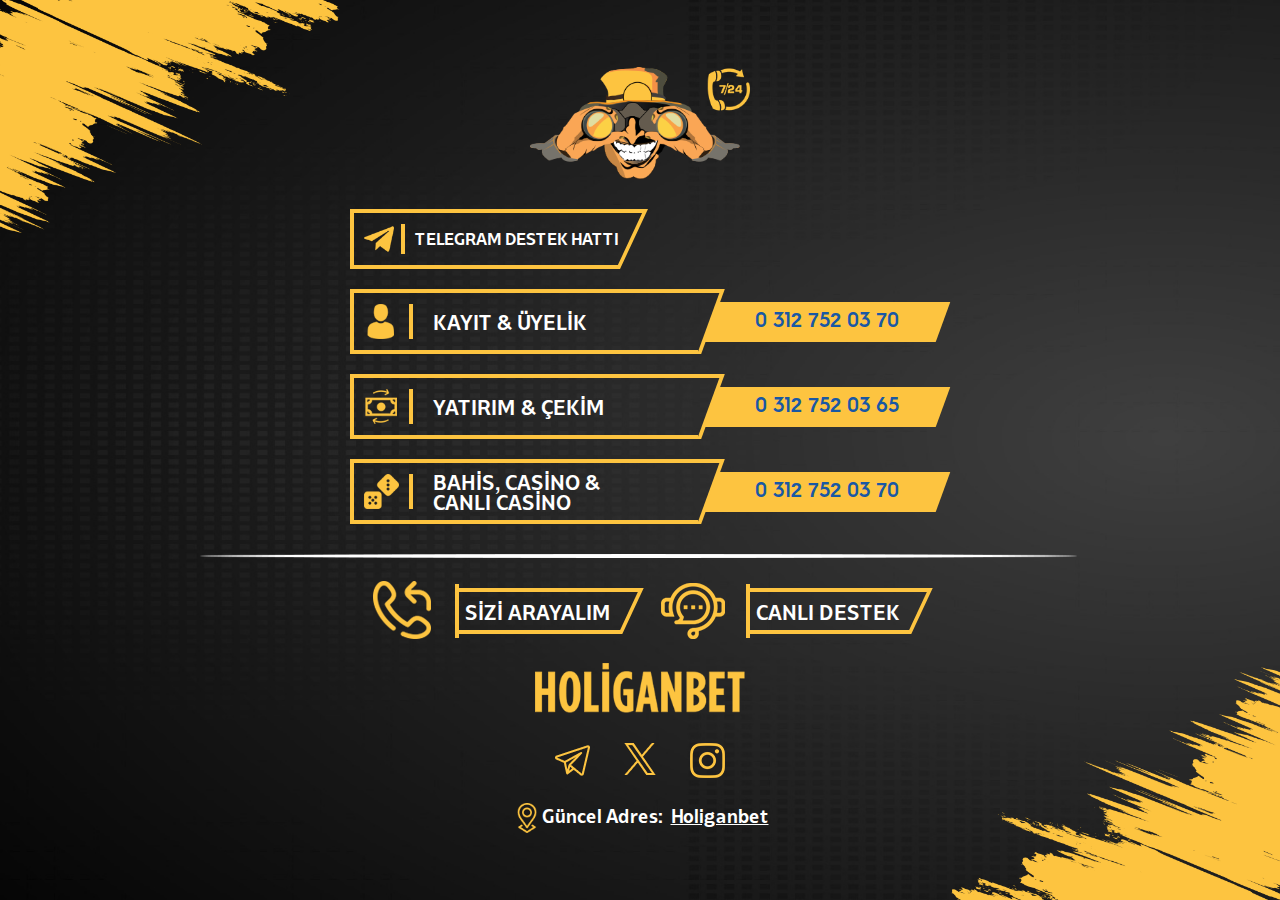
==== index.html @ fc656bed "Update index.html" ====
<!DOCTYPE html>
<html lang="en"><head>
<meta http-equiv="content-type" content="text/html; charset=UTF-8">
	<!-- Meta -->
    <meta charset="UTF-8">
    <meta name="viewport" content="width=device-width, initial-scale=1.0">
    <title>Holigan 7/24 Call Destek</title>
    <meta name="description" content="">
    <!-- Fonts -->
    <link rel="stylesheet" href="files/style.css">
    <link rel="stylesheet" href="files/media.css">
</head> 
<body data-new-gr-c-s-check-loaded="8.912.0" data-gr-ext-installed="">

	<div class="wrapper">
		<div class="container">

			<div class="main-box">
				<!-- Top Box -->
				<div class="header-box">
					<a href="https://dub.pro/holiguncel" target="_blank">
						<img src="files/logo.png">
					</a>
					<!-- <a href="https://bit.ly/holigiris" target="_blank">
						<img src="https://holigancall.co/assets/frameworks/public/images/logo.png">
					</a> -->

				</div>



				<!-- Center Box -->
				<div class="center-box">
					<div class="center-box-inner">
						<div class="whatsapp-telegram-wrap">
							<div class="contact-box whatsapp">
								<!-- https://wa.me/+447415119543  -->
								<!-- <a href="https://t.me/HoliganbetCanliDestekHattibot" target="_blank">
									<div class="contact-label">
										<div class="icon">
											<img src="https://holigancall.co/assets/frameworks/public/images/whatsapp-icon.png">
										</div>
										<span>WHATSAPP DESTEK HATTI</span>
									</div>
								</a> -->
								<a href="https://t.me/HoliganbetCanliDestekHattibot" target="_blank">
									<div class="contact-label">
										<div class="icon">
											<img src="files/telegram-icon.png">
										</div>
										<span>TELEGRAM DESTEK HATTI</span>
									</div>
								</a>
							</div>
							<!-- <div class="contact-box whatsapp">
								<a href="https://t.me/HoliganbetCanliDestekHattibot"><div class="contact-label">
									<div class="icon">
										<img src="https://holigancall.co/assets/frameworks/public/images/telegram-icon.png">
									</div>
									<span>TELEGRAM DESTEK HATTI</span>
								</div></a>
							</div> -->
						</div>
						<div class="contact-box">
							<div class="contact-label">
								<div class="icon">
									<img src="files/registration-membership-icon.png">
								</div>
								<span><strong>Kayıt</strong> &amp; Üyelİk</span>
							</div>
							<div class="contact-no 123">
								<a href="tel:03127520370">0 312 752 03 70</a>
							</div>
						</div>
						<div class="contact-box">
							<div class="contact-label">
								<div class="icon">
									<img src="files/investment-shooting-icon.png">
								</div>
								<span><strong>YATIRIM</strong> &amp; ÇEKİM</span>
							</div>
							<div class="contact-no">
								<a href="tel:03127520365">0 312 752 03 65</a>
							</div>
						</div>
						<div class="contact-box">
							<div class="contact-label">
								<div class="icon">
									<img src="files/betting-casino-live-casino-icon.png">
								</div>
								<span><strong>BAHİS,</strong> CASİNO &amp; <strong>CANLI CASİNO</strong></span>
							</div>
							<div class="contact-no">
								<a href="tel:03127520370">0 312 752 03 70</a>
							</div>
						</div>


					</div>
				</div>
				<div class="border">
					<img src="files/footer-border.png">
				</div>
				<!-- Footer Box -->
				<div class="footer-box">
					<div class="footer-cta">
						<div class="footer-cta-box">
							
							<a href="http://siziarayalim2.co/holigan" target="_blank">

								<div class="icon">
									<img src="files/we-call-you-icon.png">
								</div>
								<div class="name"><span>SİZİ ARAYALIM</span></div>
							</a>
						</div>
						<div class="footer-cta-box">
							<a href="https://direct.lc.chat/12771750/" target="_blank">
								<div class="icon">
									<img src="files/live-support-icon.png">
								</div>
								<div class="name"><span>CANLI DESTEK</span></div>
							</a>
						</div>
					</div>
					<div class="footer-logo">
						<a href="https://dub.pro/holiguncel" target="_blank">
							<img src="files/footer-logo.png">
						</a>
					</div>
				</div>

				<div class="footer-SocilaLink">
					<a href="https://t.me/holigantg" target="_blank">
						<!-- <img src="./Holigan 7_24 Call Destek_files/telegram.png"> -->
						<img src="files/telegram.png">
					</a>
					<a href="https://twitter.com/holiganguncel" target="_blank">
						<!-- <img src="./Holigan 7_24 Call Destek_files/twitterNw.png"> -->
						<img src="files/twitterNw.png">

					</a>
					<a href="https://www.instagram.com/sosyalholiganbet/" target="_blank">
						<!-- <img src="./Holigan 7_24 Call Destek_files/insta.png"> -->
						<img src="files/insta.png">

					</a>
				</div>

				<div class="footer-Addres">
					<img src="files/location.png" width="30"> Güncel Adres: <a href="https://dub.pro/holiguncel" target="_blank" style="margin-left:8px;"> Holiganbet</a>
				</div>

			</div>
		</div>
	</div>

<style>
	/*190224*/
	.footer-SocilaLink {
		text-align: center;
		padding-top: 20px;
	}

	.footer-SocilaLink a,
	.DownloadMobileApp a {
		margin: 10px 15px;
		display: inline-block;
	}

	.DownloadMobileApp {
		text-align: center;
		padding-top: 30px;
	}

	.DownloadMobileApp a img {
		height: 50px;
	}

	.footer-cta-box .name::before {
		background-color: #FDC440;
	}

	.contact-label .icon {
		border-right-color: #FDC440;
	}

	.footer-Addres {
		display: flex;
		justify-content: center;
		padding-top: 15px;
	}
</style>

<!--Form Validation-->
<script type="text/javascript"> site_url = 'https://holigancall.co/'; </script>
<script src="files/jquery-3.5.1.min.js" type="text/javascript"></script>
<script src="files/jquery.validate.min.js"></script>
<script src="files/contact.js"></script>

</body><grammarly-desktop-integration data-grammarly-shadow-root="true"></grammarly-desktop-integration></html>
---- files/style.css ----
@font-face {
    font-family: 'Bw Glenn Sans DEMO';
    src: url('BwGlennSansDEMO-Bold.woff2') format('woff2'),
        url('BwGlennSansDEMO-Bold.woff') format('woff');
    font-weight: bold;
    font-style: normal;
    font-display: swap;
}
@font-face {
    font-family: 'HurmeGeometricSans1';
    src: url('HurmeGeometricSans1-SemiBold.woff2') format('woff2'),
        url('HurmeGeometricSans1-SemiBold.woff') format('woff');
    font-weight: 600;
    font-style: normal;
    font-display: swap;
}
@font-face {
    font-family: 'GeogrotesqueRg';
    src: url('Geogrotesque-Regular.woff2') format('woff2'),
        url('Geogrotesque-Regular.woff') format('woff');
    font-weight: normal;
    font-style: normal;
    font-display: swap;
}

@font-face {
    font-family: 'GeogrotesqueSmBd';
    src: url('Geogrotesque-SemiBold.woff2') format('woff2'),
        url('Geogrotesque-SemiBold.woff') format('woff');
    font-weight: 600;
    font-style: normal;
    font-display: swap;
}


html {
	-webkit-text-size-adjust: none;
	width: 100%;
	height: 100%;
	-webkit-font-smoothing: antialiased;
	-moz-font-smoothing: antialiased;
	/*-moz-osx-font-smoothing: grayscale;*/
}
body {
	margin: 0;
	padding: 0;
	-webkit-font-smoothing: antialiased;
	-moz-font-smoothing: antialiased;
	font-family: 'Bw Glenn Sans DEMO', sans-serif;
	font-size: 18px;
	font-weight: bold;
	line-height: 1.5;
	width: 100%;
	height: 100%;
	color: #ffffff;
	background-color:#ffffff;
}
* {
	box-sizing:border-box;
	-webkit-box-sizing:border-box;
	-moz-box-sizing:border-box;
	-o-box-sizing:border-box;
	-ms-box-sizing:border-box;
	padding:0;
	margin:0;
}
.container {
	width: 100% !important;
	max-width: 800px;
	margin:0 auto;
}
a {
	color:#ffffff;
	cursor:pointer;
}
a:hover, a:focus, a:active {
	outline:none;
	text-decoration:none;
}
a:hover {
	color:#ffffff;
}
ul, ol {
	list-style:none;
	padding:0;
	margin:0;
}
li {
	display:inline;
}
p {
	margin-bottom: 22px;
}
img {
	border: 0;
	vertical-align: top;
	max-width: 100%;
	height: auto;
	width: auto\9;/* ie8 */
}
h1,h2,h3,h4,h5,h6 {
	margin: 0;
	font-weight: 300;
}
::-webkit-input-placeholder {
	font-family: 'GeogrotesqueRg', sans-serif;
	opacity: 1;
	color: #181818;
}
::-moz-placeholder {
	font-family: 'GeogrotesqueRg', sans-serif;
	opacity: 1;
	color: #181818;
}
:-ms-input-placeholder {
	font-family: 'GeogrotesqueRg', sans-serif;
	opacity: 1;
	color: #181818;
}
:-moz-placeholder {
	font-family: 'GeogrotesqueRg', sans-serif;
	opacity: 1;
	color: #181818;
}
input[type="submit"]  {
	-webkit-appearance: none;
}
input, textarea, select  {
	outline: none;
	resize: none;
	-webkit-appearance: none;
	-moz-appearance: none;
	appearance: none;
	font-family: 'GeogrotesqueRg', sans-serif;
}
input:focus, textarea:focus, select:focus {
	outline: none;
}
button::-moz-focus-inner {
	border: 0;
}
select::-ms-expand  {
	display: none;
}
*, *:after, *:before  {
	box-sizing: border-box;
	margin: 0;
	padding: 0;
}
.text-center {
	text-align: center;
}

/************* Forms Control *************/
.form-group {
	margin-bottom: 20px;
}
.form-group.mb-40 {
	margin-bottom: 40px;
}
.form-control {
	height: 55px;
	font-size: 20px;
	font-family: 'GeogrotesqueRg', sans-serif;
	width: 100%;
	border: 2px solid #181818;
	color: #181818;
	padding: 10px 15px;
	border-radius: 30px;
	position: relative;
	background-color: transparent;
	text-align: center;
}
select.form-control {
	background-image: url('../images/down-arrow.png');
	background-repeat: no-repeat;
	background-position: center right 10px;
	padding: 10px 40px 10px 15px;
}
select.form-control option {
	font-size: 15px;
}
textarea.form-control {
	height: auto;
	vertical-align: top;
}
.custom-btn {
	border: 0;
	display: inline-block;
	vertical-align: top;
	color: #fbce21;
	font-size: 22px;
	padding: 15px 25px 14px 25px;
	border-radius: 30px;
	box-shadow: none !important;
	outline: none !important;
	cursor: pointer;
	font-family: 'GeogrotesqueSmBd', sans-serif; 
	position: relative;
	text-decoration: none;
	background-color: #181818;
}
.custom-btn:hover {
	color: #fbce21;
	background-color: #020202;
}
.error {
	margin-top: 5px;
	font-size: 16px;
}
.mt-50 {
	margin-top: 50px;
}
strong {
	font-weight: 500;
}

/************* Common *************/
.wrapper {
    display: -ms-flexbox;
    display: flex;
	min-height: 100vh;
	width: 100%;
	padding: 0 30px;
}
body > .wrapper {
	background: url('left-top-overlay.png') left top no-repeat,
				url('right-bottom-overlay.png') right bottom no-repeat,
				url('main-background.jpg') center bottom no-repeat;
	background-size: 595px, 595px, cover;
}
body.bg-other > .wrapper {
	background: url('main-background-2.jpg') center center no-repeat;
	background-size: cover;
}
.container {
	display: -ms-flexbox;
    display: flex;
    -ms-flex-align: center;
    align-items: center;
	-ms-flex-pack: center;
	justify-content: center;
	padding: 40px 60px;
}
.container .main-box {
	-ms-flex: 0 0 100%;
	flex: 0 0 100%;
	max-width: 100%;
}
strong {
	font-weight: 700;
}

/************* Top Box *************/
.header-box {
	position: relative;
	margin: 0 auto 40px;
}
.header-box img {
	display: block;
	margin: 0 auto;
}

/************* Center Box *************/
.center-box {
	max-width: 600px;
	width: 100%;
	margin: 40px auto;
}
.contact-box {
	display: -ms-flexbox;
	display: flex;
	-ms-flex-align: center;
	align-items: center;
	margin-bottom: 20px;
}
.contact-label {
	display: -ms-flexbox;
	display: flex;
	-ms-flex-align: center;
	align-items: center;
	-ms-flex: 0 0 60%;
	flex: 0 0 60%;
	max-width: 60%;
	border: 4px solid #fdc440;
	border-right: 0;
	border-radius: 0;
	padding: 5px 10px;
	position: relative;
	margin-right: 25px;
	min-height: 70px;
}
.contact-label:before {
	content: "";
	display: block;
	position: absolute;
	right: -16px;
	top: -4px;
	bottom: -4px;
	width: 4px;
	background-color: #fdc440;
	transform: skewX(-20deg);
}
.contact-label:after {
	content: "";
	display: block;
	position: absolute;
	right: -28px;
	top: -4px;
	width: 30px;
	height: 4px;
	background-color: #fdc440;
}
.contact-label .icon {
	line-height: 1;
	margin-right: 10px;
	padding: 0 10px 0 0;
	border-right: 4px solid #f3ec19;
	flex: 1 0 auto;
}
.contact-label .icon img {
	vertical-align: top;
	width: 40px;
	height: 40px;
	object-fit: contain;
}
.contact-label span {
	font-size: 23px;
	font-weight: 600;
	line-height: 1;
	padding: 0 10px;
	display: block;
	width: 100%;
	text-transform: uppercase;
}
.contact-no {
	-ms-flex: 0 0 40%;
	flex: 0 0 40%;
	max-width: 40%;
	background-color: #fdc440;
	margin-left: -12px;
	transform: skewX(-20deg);
}
.contact-no a {
	font-family: 'HurmeGeometricSans1', sans-serif;;
	font-weight: 600;
	color: #1958a4;
	font-size: 26px;
	text-decoration: none;
	line-height: 1;
	padding: 13px 8px;
	display: block;
	transform: skewX(20deg);
	text-align: center;
}

.footer-box {
	margin-top: 40px;
}
.footer-cta {
	display: -ms-flexbox;
	display: flex;
	-ms-flex-align: center;
	align-items: center;
	-ms-flex-pack: center;
	justify-content: center;
}
.footer-cta-box {
	margin: 0 20px;
}
.footer-cta-box a {
	display: -ms-flexbox;
	display: flex;
	-ms-flex-align: center;
	align-items: center;
	text-decoration: none;
}
.footer-cta-box .icon img {
	vertical-align: top;
	margin-right: 20px;
}
.footer-cta-box .name {
	position: relative;
}
.footer-cta-box .name:before {
	content: "";
	display: block;
	position: absolute;
	left: 0;
	top: -4px;
	bottom: -4px;
	width: 4px;
	background-color: #f3ec19;
}
.footer-cta-box span {
	color: #ffffff;
	font-size: 22px;
	line-height: 1;
	padding: 10px 10px 8px;
	border: 4px solid #fdc440;
	border-left: 0;
	border-right: 0;
	text-decoration: none;
	display: block;
	position: relative;
}
.footer-cta-box span:before {
	content: "";
	display: block;
	position: absolute;
	right: -12px;
	top: -4px;
	bottom: -4px;
	width: 4px;
	background-color: #fdc440;
	transform: skewX(-25deg);
}
.footer-cta-box span:after {
	content: "";
	display: block;
	position: absolute;
	right: -20px;
	top: -4px;
	width: 30px;
	height: 4px;
	background-color: #fdc440;
}
.footer-logo {
	position: relative;
	margin: 30px auto 0;
}
.footer-logo img {
	display: block;
	margin: 0 auto;
}


/************* Bonus Form *************/
.bonus-form-page .wrapper {
	padding: 40px 30px;
}
.bonus-form-page .container {
	padding: 0;
}
.bonus-form-page .header-box {
	margin: 0;
}
.bonus-form-page .header-box img {
	width: 180px;
}
.bonus-form-page .header-box .otherimg {
	width: 350px;
	margin: 20px auto;
}
.bonus-form-page .head-text {
	font-family: GeogrotesqueSmBd;
	color: #181818;
	font-size: 26px;
	line-height: 1.2;
	text-align: center;
}
.bonus-form-page .border-pattern img {
	vertical-align: top;
	display: block;
	margin: 10px auto;
}

.bonus-form {
	max-width: 400px;
	width: 100%;
	margin: 0 auto;
}
.bonus-form .file-wrap {
	position: relative;
	text-align: center;
	display: inline-block;
	vertical-align: top;
}
.bonus-form .file-wrap .upload-text {
    background-color: #181818;
    color: #fbce21;
    display: inline-block;
    vertical-align: top;
    font-size: 22px;
    padding: 10px 30px 10px 65px;
    font-family: 'GeogrotesqueSmBd', sans-serif;
    cursor: pointer;
    background-image: url('screenshot.png');
    background-size: 28px;
    background-repeat: no-repeat;
    background-position: left 25px center;
    border-radius: 30px;
}
.bonus-form .file-wrap .form-control {
	position: absolute;
	left: 0;
	top: 0;
	width: 100%;
	height: 100%;
	opacity: 0;
	cursor: pointer;
}
.bonus-form .custom-btn {
	display: block;
	margin: 0 auto;
}
/************* Bonus Thank You *************/
.thank-you-box {
	text-align: center;
}
.thank-you-box p {
	color: #181818;
	font-family: GeogrotesqueSmBd;
	font-size: 26px;
	line-height: 1.2;
}
.thank-you-icon {
	margin-bottom: 30px;
}
.thank-you-icon img {
	width: 180px;
}

.head-img {
    margin-bottom: 20px;
}

.border {
	line-height: 0;
	margin-left: -100px;
	margin-right: -100px;
}

.whatsapp-telegram-wrap {
	display: -ms-flexbox;
	display: flex;
	-ms-flex-align: center;
	align-items: center;
	-ms-flex-pack: space-between;
	justify-content: space-between;
}
.contact-box.whatsapp {
	-ms-flex-pack: center;
	justify-content: center;
}
.contact-box.whatsapp a .contact-label {
	-ms-flex: 0 0 100%;
	flex: 0 0 100%;
	max-width: 100%;
	margin-right: 0;
	padding: 0 0 0 10px;
	min-height: 60px;
}
.contact-box.whatsapp .contact-label:before {
	transform: skewX(-25deg);
}
.contact-box.whatsapp .contact-label span {
	font-size: 16px;
	padding: 0 0 0 5px;
}
.contact-box.whatsapp .contact-label .icon {
	margin-right: 5px;
	padding: 0 7px 0 0;
}
.contact-box.whatsapp .contact-label .icon img {
	width: 30px;
	height: 30px;
}
.contact-box.whatsapp a {
	text-decoration: none;
}

.error {
	color: #ff0000;
	text-align: center;
}

#image_count {
	color: #181818;
}
---- files/media.css ----
@media (max-width: 1600px) {
body > .wrapper {background-size: 400px, 400px, cover;}
.header-box img {width: 240px;}
.contact-label:after {right: -25px;}
.contact-label:before {right: -15px;}
.contact-no a{font-size: 24px;}
.footer-box {margin-top: 40px;}
.footer-logo {margin: 40px auto 0;}

/********** Bonus Form **********/
.bonus-form-page .wrapper{padding: 30px 30px;}
.bonus-form-page .header-box img {width: 160px;}
.bonus-form-page .header-box .otherimg {width: 330px;}
.bonus-form-page .head-text{font-size: 24px;}
.form-group{margin-bottom: 15px;}
.bonus-form .file-wrap .upload-text{font-size: 20px;}
.custom-btn{font-size: 20px;}
}

@media (max-width: 1440px) {
.header-box {margin: 0 auto 30px;}
.header-box img {width: 220px;}
.center-box {margin: 30px auto;}
.contact-label {min-height: 65px;}
.contact-label span{font-size: 21px;padding: 0 30px 0 10px;}
.contact-no a{font-size: 22px;padding: 10px 15px;}
.footer-box {margin-top: 30px;}
.footer-logo {margin: 30px auto 0;}
.footer-logo img{height: 50px;}
.footer-cta-box span {font-size: 22px;}
.contact-label .icon img {width: 35px;height: 35px;}

/********** Bonus Form **********/
.bonus-form-page .header-box img {width: 140px;}
.bonus-form-page .header-box .otherimg {width: 300px;}
.bonus-form-page .head-text{font-size: 20px;}
.form-control{height: 50px;}
.thank-you-icon{margin-bottom: 20px;}
.thank-you-box p{font-size: 22px;}
.thank-you-icon img {width: 130px;}
}

@media (max-width: 1366px) {
body > .wrapper {background-size: 350px, 350px, cover;}
.center-box {max-width: 580px;}
.footer-box {margin-top: 20px;}
.footer-logo {margin: 20px auto 0;}
.footer-cta-box span{font-size: 20px;}
.contact-label span{font-size: 20px;}
.contact-no a{font-size: 20px;}
}

@media (max-width: 1199px) {
body {font-size: 16px;}
body > .wrapper {background-size: 250px, 250px, cover;}
.border {margin-left: -50px;margin-right: -50px;}
}

@media (max-width: 991px) {
body > .wrapper {background-size: 220px, 220px, cover;}
}

@media (max-width: 767px) {
body > .wrapper {background-size: 200px, 200px, cover;}
.wrapper {padding: 0 15px;}
.container {padding: 100px 0;}
.center-box {max-width: 300px;}
.header-box img {width: 200px;}
/*.contact-box {display: block;}*/
/*.contact-label {-ms-flex: 0 0 100%;flex: 0 0 100%;max-width: 100%;border-radius: 10px 10px 0 0;-ms-flex-pack: center;justify-content: center;}
.contact-no {-ms-flex: 0 0 100%;flex: 0 0 100%;max-width: 100%;margin: 0;border-radius: 0 0 10px 10px;text-align: center;}*/
.contact-label {padding: 3px 10px 3px 10px;border-width: 2px;margin-right: 15px;min-height: 45px;}
.contact-label:before {width: 2px;top: -2px;bottom: -2px;transform: skewX(-13deg);right: -7px;}
.contact-label:after {height: 2px;top: -2px;right: -12px;}
.contact-label .icon {border-width: 2px;}
.contact-label .icon img {width: 30px;height: 30px;}
.contact-label span {font-size: 12px;padding: 0;}
.contact-no {transform: skewX(-13deg);margin-left: -9px;}
.contact-no a {font-size: 13px;transform: skewX(13deg);padding: 8px 5px;}
.bonus-form-page .container{padding: 0;}
.header-title-desc{margin: 0 auto 20px;}
.header-title-desc h2{font-size: 24px;}
.header-title-desc p{font-size: 16px;}
.bonus-thank-you p{font-size: 18px;}
.form-control{height: 45px;font-size: 16px;}
.bonus-form-page .wrapper{padding: 40px 30px 250px;}
.bonus-thank-you img{width: 120px;}
.custom-btn{padding: 12px 25px 11px 25px;font-size: 16px;}
.head-img {margin-bottom: 10px;}
.border {margin-left: 0;margin-right: 0;}
.footer-cta-box {margin: 0 10px;}
.footer-cta-box a {-ms-flex-pack: center;justify-content: center;}
.footer-cta-box .name:before {width: 2px;top: 0;bottom: 0;}
.footer-cta-box .icon img {width: 30px;margin-right: 10px;}
.footer-cta-box span {font-size: 12px;border-width: 2px;padding: 7px 10px 5px;}
.footer-cta-box span:before {top: -2px;bottom: -2px;width: 2px;right: -7px;transform: skewX(-25deg);}
.footer-cta-box span:after {height: 2px;top: -2px;right: -12px;}
.footer-logo img {width: 180px;height: auto;}
.contact-box{margin-bottom: 15px;}
.center-box{margin: 30px auto;}
.header-box{margin: 0 auto 30px;}
.whatsapp-telegram-wrap{display: block;}
.contact-box.whatsapp a .contact-label{min-height: 45px;}
.contact-box.whatsapp .contact-label span{font-size: 14px;}
.contact-box.whatsapp .contact-label:before {transform: skewX(-17deg);}

/********** Bonus Form **********/
.bonus-form-page .wrapper{padding: 30px 20px;}
.bonus-form-page .header-box img{width: 120px;}
.bonus-form-page .header-box .otherimg{width: 280px;}
.bonus-form-page .head-text{font-size: 18px;}
.form-control{font-size: 18px;}
.custom-btn{font-size: 20px;}
.thank-you-box p{font-size: 20px;}
.thank-you-icon img {width: 120px;}
}

@media (max-width: 360px) {
.footer-cta-box {margin: 0 15px 0 0;}
.footer-cta-box:last-child {margin: 0;}
.footer-cta-box span {font-size: 12px;padding: 7px 5px 5px;}
.contact-label span {font-size: 12px;}
.footer-cta-box .icon img {width: 25px;margin-right: 5px;}
.bonus-form .file-wrap .upload-text{padding: 10px 20px 10px 50px;background-position: left 15px center;}
}

@media (orientation: landscape) and (max-width: 767px) {
.container {padding: 80px 0;}
}
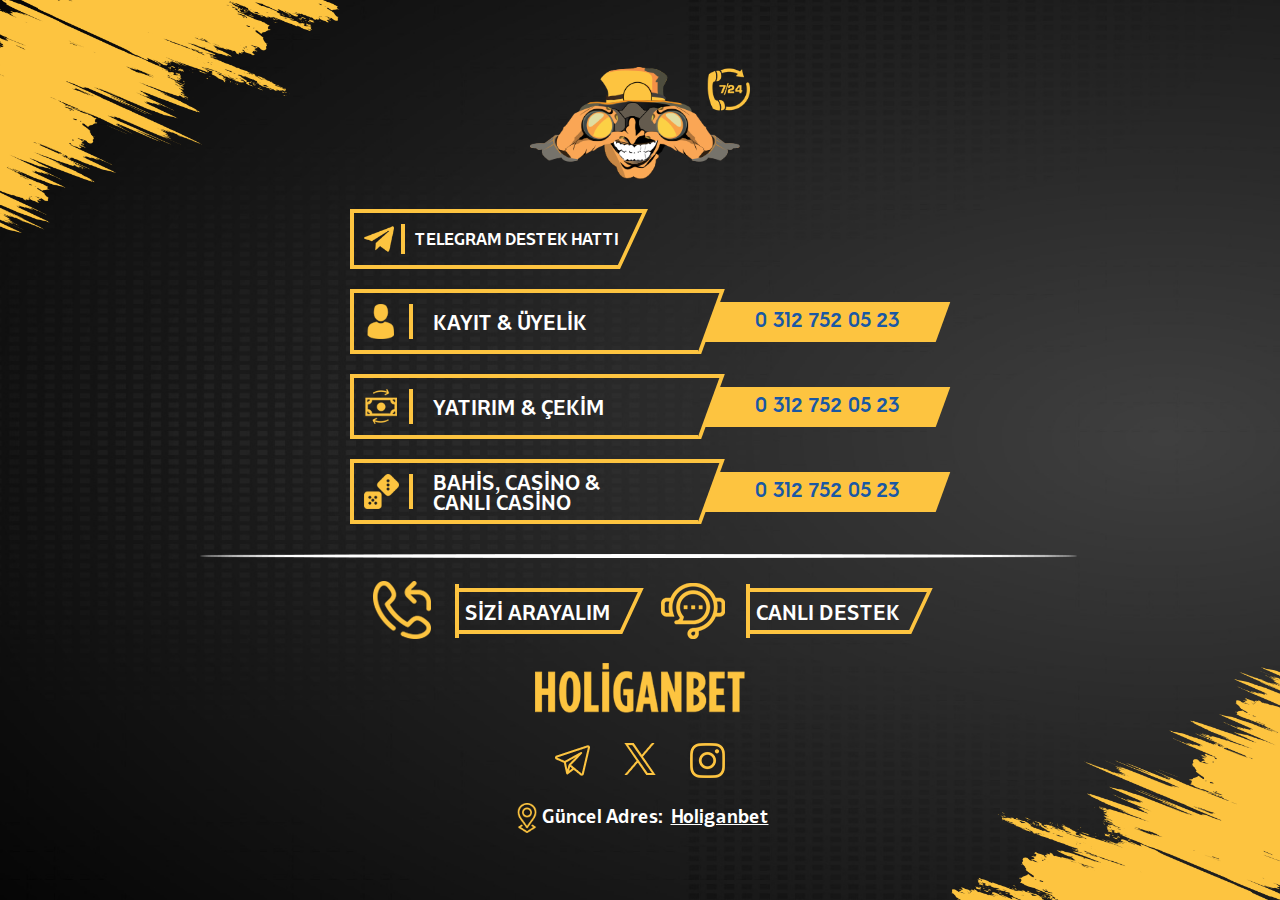
==== commit 9f97675d: "Update index.html" ====
--- a/index.html
+++ b/index.html
@@ -69,7 +69,7 @@
 								<span><strong>Kayıt</strong> &amp; Üyelİk</span>
 							</div>
 							<div class="contact-no 123">
-								<a href="tel:03127520370">0 312 752 03 70</a>
+								<a href="tel:03127520370">0 312 752 05 23</a>
 							</div>
 						</div>
 						<div class="contact-box">
@@ -80,7 +80,7 @@
 								<span><strong>YATIRIM</strong> &amp; ÇEKİM</span>
 							</div>
 							<div class="contact-no">
-								<a href="tel:03127520365">0 312 752 03 65</a>
+								<a href="tel:03127520365">0 312 752 05 23</a>
 							</div>
 						</div>
 						<div class="contact-box">
@@ -91,7 +91,7 @@
 								<span><strong>BAHİS,</strong> CASİNO &amp; <strong>CANLI CASİNO</strong></span>
 							</div>
 							<div class="contact-no">
-								<a href="tel:03127520370">0 312 752 03 70</a>
+								<a href="tel:03127520370">0 312 752 05 23</a>
 							</div>
 						</div>
 
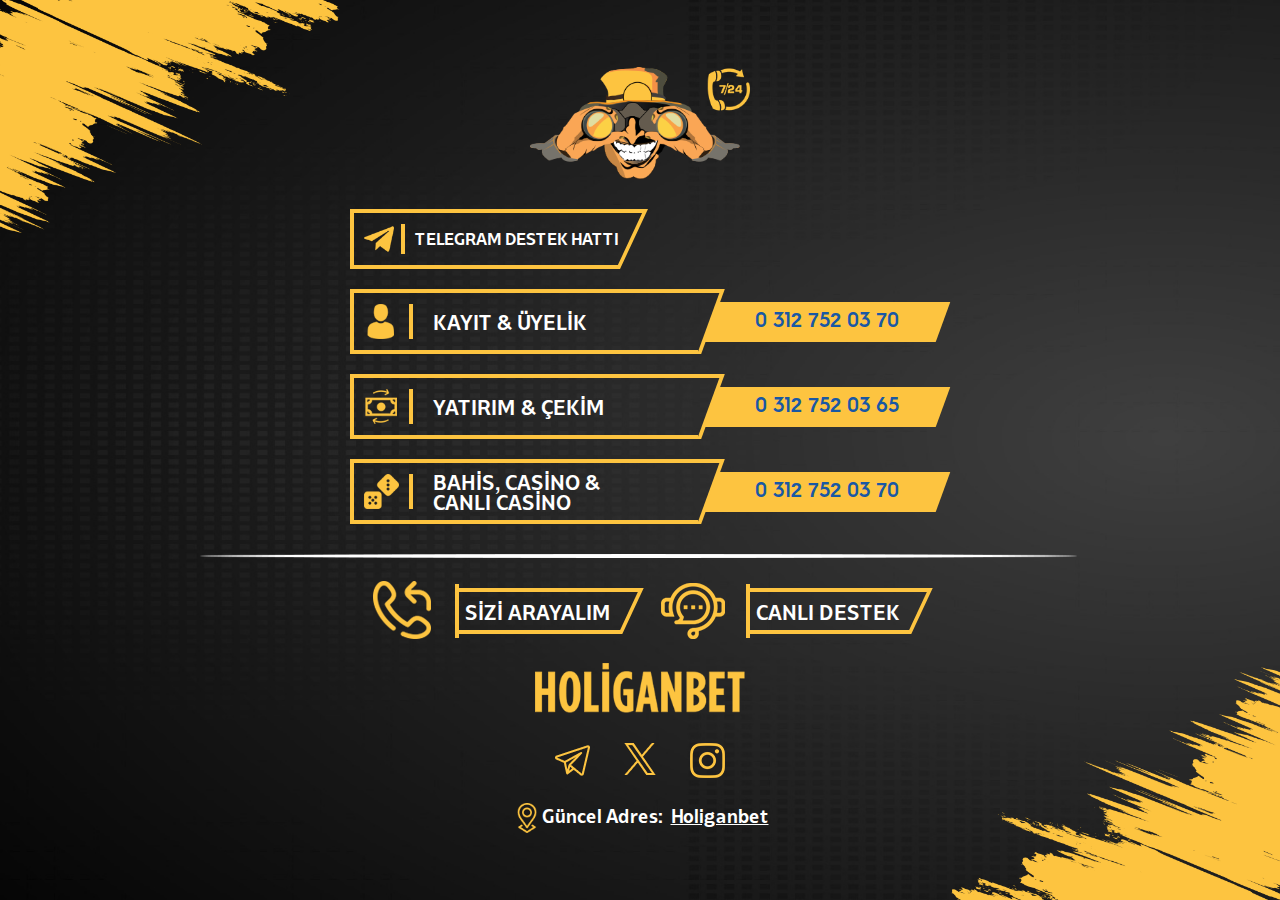
==== commit 30a56c24: "Update index.html" ====
--- a/index.html
+++ b/index.html
@@ -69,7 +69,7 @@
 								<span><strong>Kayıt</strong> &amp; Üyelİk</span>
 							</div>
 							<div class="contact-no 123">
-								<a href="tel:03127520370">0 312 752 05 23</a>
+								<a href="tel:03127520370">0 312 752 03 70</a>
 							</div>
 						</div>
 						<div class="contact-box">
@@ -80,7 +80,7 @@
 								<span><strong>YATIRIM</strong> &amp; ÇEKİM</span>
 							</div>
 							<div class="contact-no">
-								<a href="tel:03127520365">0 312 752 05 23</a>
+								<a href="tel:03127520365">0 312 752 03 65</a>
 							</div>
 						</div>
 						<div class="contact-box">
@@ -91,7 +91,7 @@
 								<span><strong>BAHİS,</strong> CASİNO &amp; <strong>CANLI CASİNO</strong></span>
 							</div>
 							<div class="contact-no">
-								<a href="tel:03127520370">0 312 752 05 23</a>
+								<a href="tel:03127520370">0 312 752 03 70</a>
 							</div>
 						</div>
 
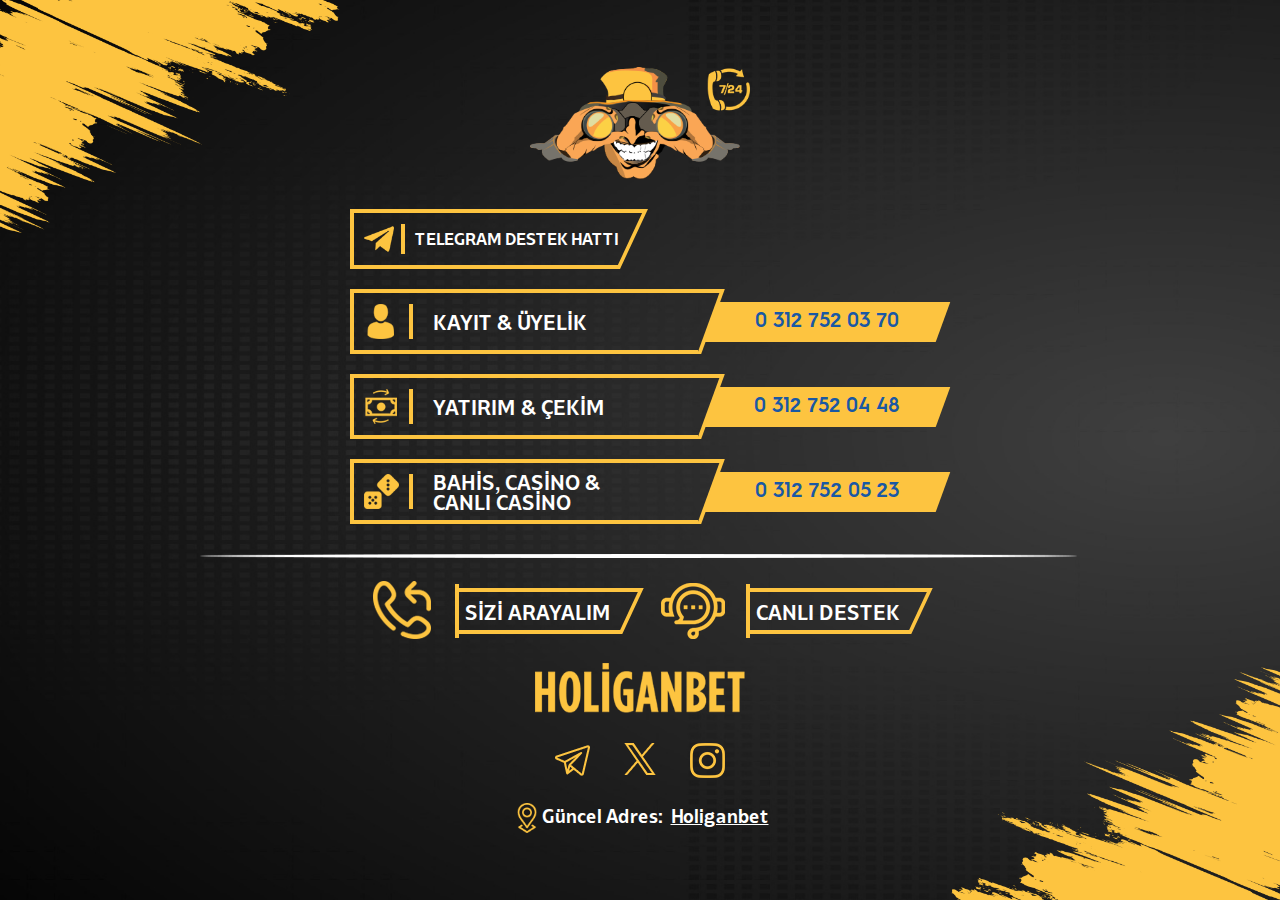
==== commit f3be17ba: "Update index.html" ====
--- a/index.html
+++ b/index.html
@@ -80,7 +80,7 @@
 								<span><strong>YATIRIM</strong> &amp; ÇEKİM</span>
 							</div>
 							<div class="contact-no">
-								<a href="tel:03127520365">0 312 752 03 65</a>
+								<a href="tel:03127520448">0 312 752 04 48</a>
 							</div>
 						</div>
 						<div class="contact-box">
@@ -91,7 +91,7 @@
 								<span><strong>BAHİS,</strong> CASİNO &amp; <strong>CANLI CASİNO</strong></span>
 							</div>
 							<div class="contact-no">
-								<a href="tel:03127520370">0 312 752 03 70</a>
+								<a href="tel:03127520523">0 312 752 05 23</a>
 							</div>
 						</div>
 
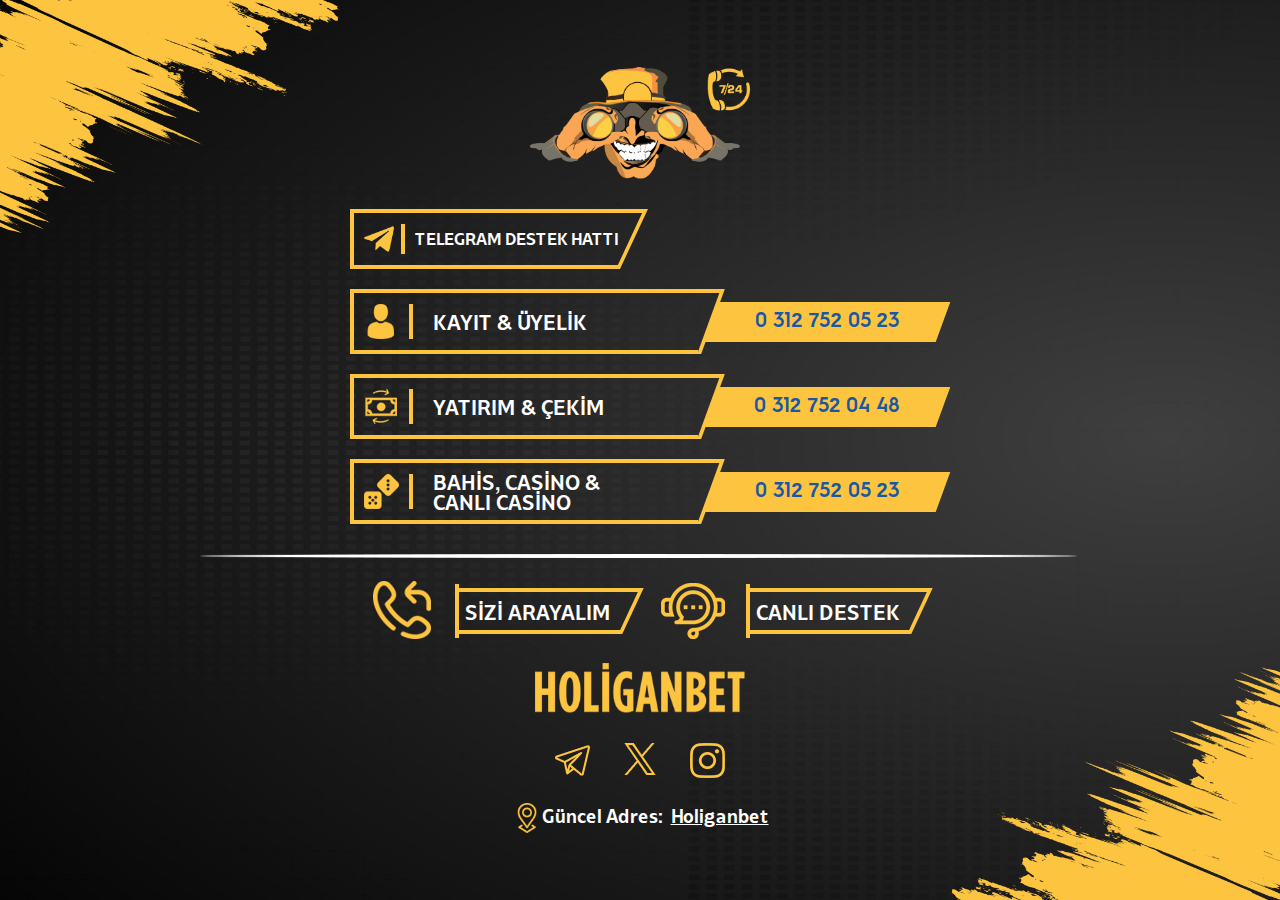
==== commit 541f9581: "Update index.html" ====
--- a/index.html
+++ b/index.html
@@ -69,7 +69,7 @@
 								<span><strong>Kayıt</strong> &amp; Üyelİk</span>
 							</div>
 							<div class="contact-no 123">
-								<a href="tel:03127520370">0 312 752 03 70</a>
+								<a href="tel:03127520523">0 312 752 05 23</a>
 							</div>
 						</div>
 						<div class="contact-box">
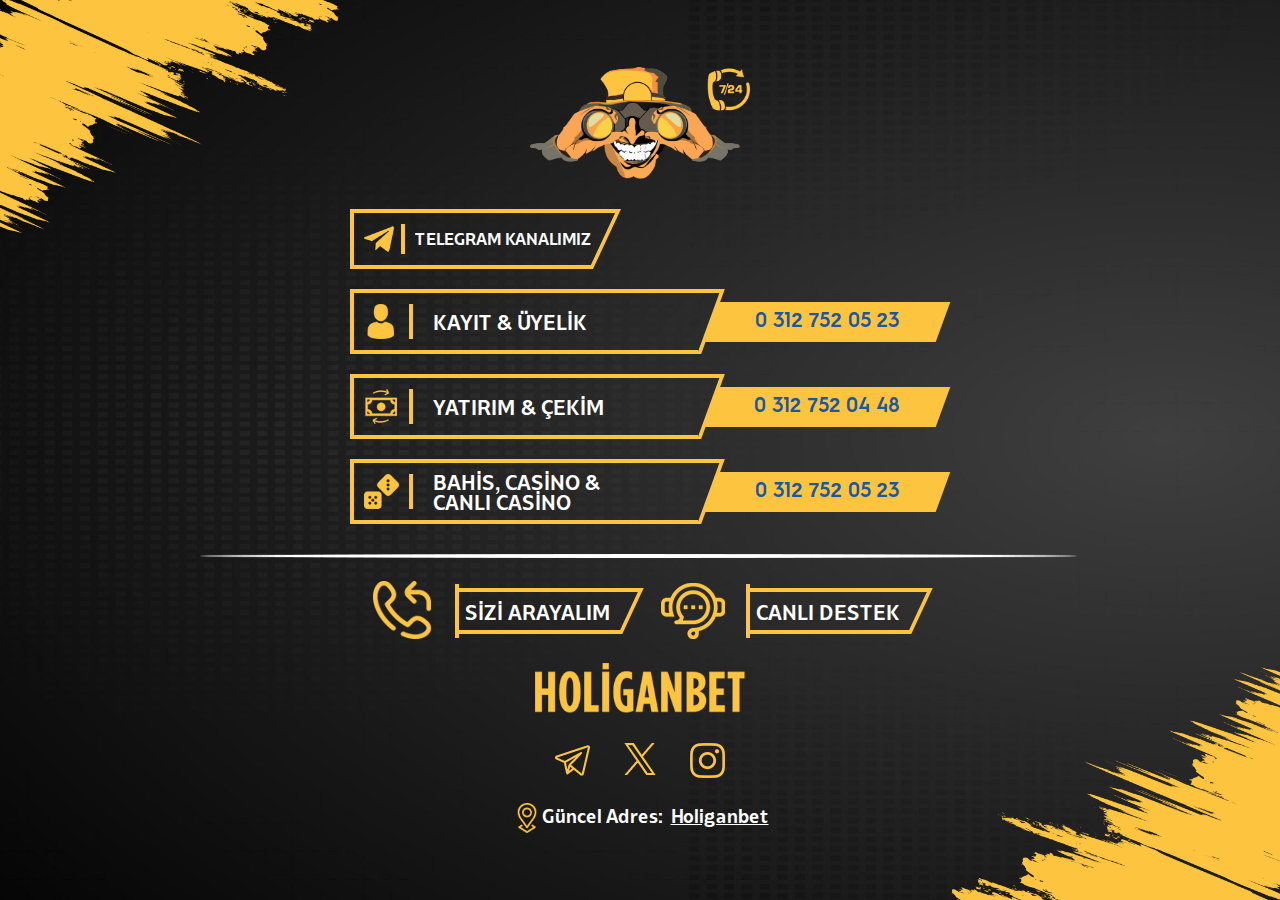
==== commit 0686bf05: "Update index.html" ====
--- a/index.html
+++ b/index.html
@@ -43,12 +43,12 @@
 										<span>WHATSAPP DESTEK HATTI</span>
 									</div>
 								</a> -->
-								<a href="https://t.me/HoliganbetCanliDestekHattibot" target="_blank">
+								<a href="https://t.me/holigantg" target="_blank">
 									<div class="contact-label">
 										<div class="icon">
 											<img src="files/telegram-icon.png">
 										</div>
-										<span>TELEGRAM DESTEK HATTI</span>
+										<span>TELEGRAM KANALIMIZ</span>
 									</div>
 								</a>
 							</div>
